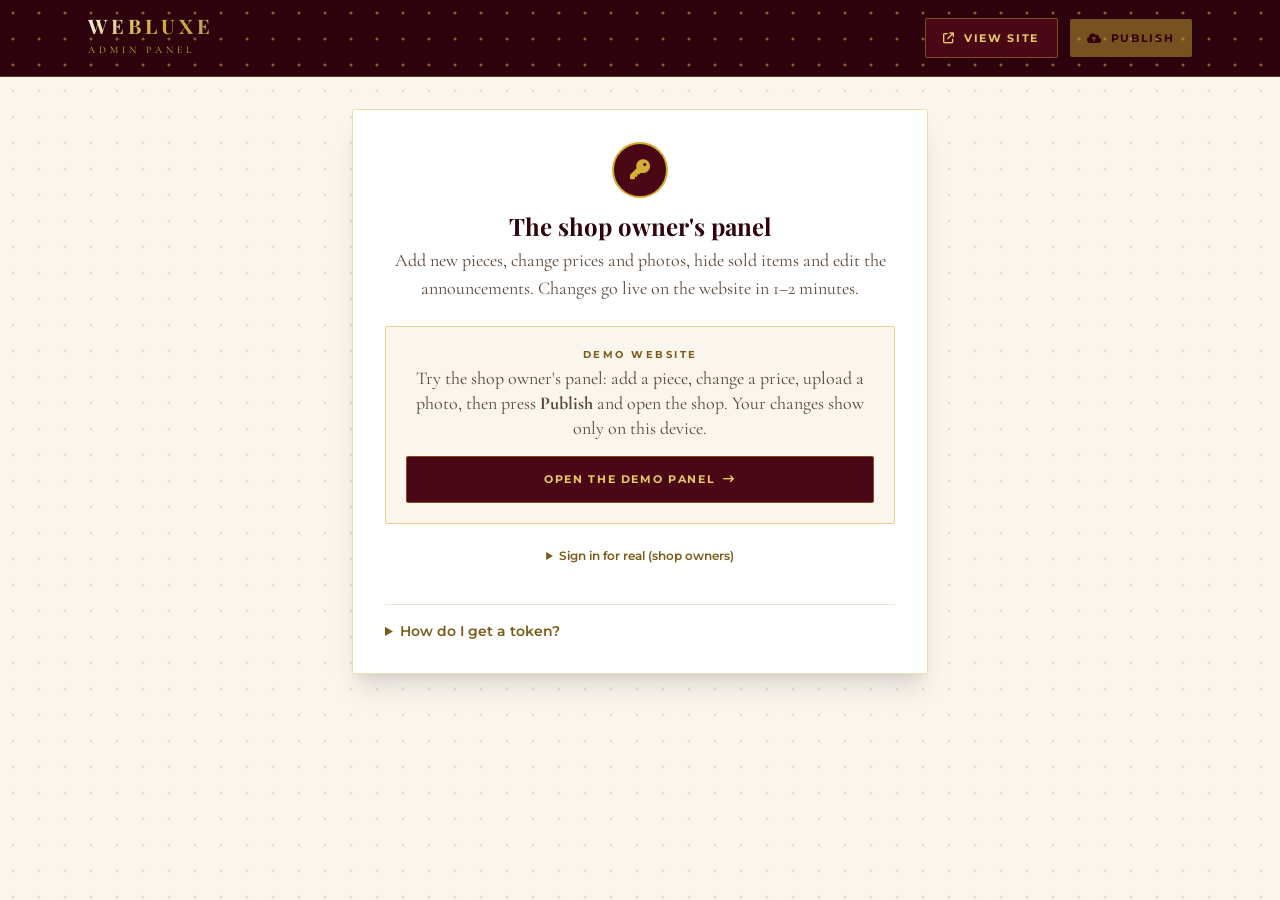
==== admin/index.html @ 74c4d5ff "WebLuxe High Fashion Boutique: starter demo Clothing-shop demo site for WebLuxe. All pieces, prices," ====
<!DOCTYPE html>
<html lang="en">
<head>
    <meta charset="UTF-8">
    <meta name="viewport" content="width=device-width, initial-scale=1.0">
    <title>Admin | WebLuxe High Fashion Boutique</title>
    <meta name="robots" content="noindex, nofollow">
    <meta name="theme-color" content="#2D040D">
    <link rel="icon" href="data:image/svg+xml,%3Csvg xmlns='http://www.w3.org/2000/svg' viewBox='0 0 64 64'%3E%3Crect width='64' height='64' rx='12' fill='%234A0817'/%3E%3Cg fill='none' stroke='%23D4AF37' stroke-width='2.2' stroke-linejoin='round'%3E%3Cpath d='M32 14c6 7 6 17 0 26-6-9-6-19 0-26z'/%3E%3Cpath d='M32 40c-8-2-13-9-13-16 7 2 12 8 13 16z'/%3E%3Cpath d='M32 40c8-2 13-9 13-16-7 2-12 8-13 16z'/%3E%3Cpath d='M18 46q14 6 28 0'/%3E%3C/g%3E%3C/svg%3E">
    <link rel="stylesheet" href="../tw.css">
    <link rel="preconnect" href="https://fonts.googleapis.com">
    <link rel="preconnect" href="https://fonts.gstatic.com" crossorigin>
    <link href="https://fonts.googleapis.com/css2?family=Cormorant+Garamond:wght@500;600&family=Montserrat:wght@400;500;600;700&family=Playfair+Display:wght@600;700&display=swap" rel="stylesheet">
    <link rel="stylesheet" href="https://cdnjs.cloudflare.com/ajax/libs/font-awesome/6.4.0/css/all.min.css">
    <style>
        body { background-color: #FAF6EE; background-image: radial-gradient(circle, rgba(154, 118, 40, .2) 0 1.1px, transparent 1.7px); background-size: 26px 26px; }
        .dot-field { position: absolute; inset: 0; pointer-events: none; background-image: radial-gradient(circle, rgba(230, 202, 101, .45) 0 1.2px, transparent 1.8px); background-size: 26px 26px; }
        .text-gold-gradient { background: linear-gradient(135deg, #FAF6EE 0%, #D4AF37 50%, #C5A059 100%); -webkit-background-clip: text; background-clip: text; -webkit-text-fill-color: transparent; }
        :focus-visible { outline: 2px solid #7A5C18; outline-offset: 2px; }
        .dark :focus-visible { outline-color: #D4AF37; }
        .field { width: 100%; background: #fff; border: 1px solid rgba(74, 8, 23, .2); border-radius: 2px; padding: .65rem .75rem; color: #2D040D; font-weight: 500; }
        .field:focus { outline: none; border-color: #7A5C18; box-shadow: 0 0 0 3px rgba(212, 175, 55, .25); }
        .label { display: block; font-size: 10px; font-weight: 700; letter-spacing: .2em; text-transform: uppercase; color: #5C4636; margin-bottom: .35rem; }
        .btn { display: inline-flex; align-items: center; justify-content: center; gap: .5rem; padding: .7rem 1.1rem; border-radius: 2px; font-size: 11px; font-weight: 700; letter-spacing: .15em; text-transform: uppercase; transition: all .2s; white-space: nowrap; }
        .btn:disabled { opacity: .45; cursor: not-allowed; }
        .btn-gold { background: #D4AF37; color: #2D040D; }
        .btn-gold:not(:disabled):hover { background: #E6CA65; }
        .btn-maroon { background: #4A0817; color: #E6CA65; border: 1px solid rgba(212, 175, 55, .4); }
        .btn-maroon:not(:disabled):hover { background: #2D040D; border-color: #D4AF37; }
        .btn-line { border: 1px solid rgba(74, 8, 23, .3); color: #4A0817; background: #fff; }
        .btn-line:not(:disabled):hover { border-color: #4A0817; }
        .icon-btn { width: 34px; height: 34px; display: inline-flex; align-items: center; justify-content: center; border-radius: 2px; color: #5C4636; transition: all .2s; }
        .icon-btn:hover:not(:disabled) { background: #F3ECE0; color: #4A0817; }
        .icon-btn:disabled { opacity: .3; }
        .icon-btn.danger:hover { background: #fde8e8; color: #9b1c1c; }
        .tab { padding: .9rem .25rem; font-size: 11px; font-weight: 700; letter-spacing: .2em; text-transform: uppercase; color: rgba(250, 246, 238, .7); border-bottom: 2px solid transparent; }
        .tab.on { color: #D4AF37; border-color: #D4AF37; }
        .row-hidden > img, .row-hidden > div:nth-child(2) { opacity: .5; }
        #modal { transition: opacity .25s; }
        #modal.closed { opacity: 0; pointer-events: none; }
        #modal .panel { transition: transform .3s cubic-bezier(.2, .8, .2, 1); }
        #modal.closed .panel { transform: translateY(16px) scale(.98); }
        .spinner { width: 14px; height: 14px; border: 2px solid currentColor; border-right-color: transparent; border-radius: 50%; animation: spin .7s linear infinite; }
        @keyframes spin { to { transform: rotate(360deg); } }
        .drop.drag { border-color: #7A5C18; background: #F3ECE0; }
    </style>
</head>
<body class="font-montserrat text-richBurgundy min-h-screen antialiased">

    <!-- HEADER -->
    <header class="dark relative overflow-hidden bg-richBurgundy border-b border-warmGold/30 text-silkVanilla">
        <div class="dot-field"></div>
        <div class="relative max-w-6xl mx-auto px-4 sm:px-6">
            <div class="flex items-center justify-between gap-4 py-4">
                <div class="flex items-center gap-3">
                    <div>
                        <span class="font-playfair text-xl font-bold tracking-[0.2em] text-gold-gradient block leading-none">WEBLUXE</span>
                        <span class="font-cormorant text-[10px] tracking-[0.4em] text-warmGold uppercase">Admin Panel</span>
                    </div>
                </div>
                <div class="flex items-center gap-2 sm:gap-3">
                    <span id="connStatus" class="hidden sm:inline-flex items-center gap-2 text-[11px] text-creamAccent/80"></span>
                    <a href="../" target="_blank" class="btn btn-maroon"><i class="fa-solid fa-arrow-up-right-from-square"></i><span class="hidden sm:inline">View site</span></a>
                    <button id="publishBtn" class="btn btn-gold hidden" onclick="publish()" disabled><i class="fa-solid fa-cloud-arrow-up"></i><span>Publish</span><span id="dirtyBadge" class="hidden bg-richBurgundy text-warmGold rounded-full px-1.5 text-[10px]"></span></button>
                </div>
            </div>
            <nav id="tabs" class="hidden flex gap-6 -mb-px" role="tablist">
                <button class="tab on" data-tab="products" onclick="showTab('products')" role="tab">Products</button>
                <button class="tab" data-tab="announcements" onclick="showTab('announcements')" role="tab">Announcements</button>
                <button class="tab" data-tab="settings" onclick="showTab('settings')" role="tab">Connection</button>
            </nav>
        </div>
    </header>

    <main class="max-w-6xl mx-auto px-4 sm:px-6 py-8">

        <!-- CONNECT -->
        <section id="connectView" class="max-w-xl mx-auto">
            <div class="bg-white border border-warmGold/40 rounded-sm shadow-xl p-6 sm:p-8">
                <div class="text-center mb-6">
                    <span class="w-14 h-14 mx-auto rounded-full bg-royalMaroon border-2 border-warmGold text-warmGold flex items-center justify-center text-xl"><i class="fa-solid fa-key"></i></span>
                    <h1 class="font-playfair text-2xl font-bold mt-3">The shop owner's panel</h1>
                    <p class="font-cormorant text-lg text-cocoa mt-1">Add new pieces, change prices and photos, hide sold items and edit the announcements. Changes go live on the website in 1–2 minutes.</p>
                </div>
                <div id="demoBox" class="bg-silkVanilla border border-warmGold/50 rounded-sm p-5 mb-6 text-center">
                    <p class="font-montserrat text-[10px] font-bold tracking-[0.25em] uppercase text-deepGold">Demo website</p>
                    <p class="font-cormorant text-lg text-cocoa mt-1 leading-snug">Try the shop owner's panel: add a piece, change a price, upload a photo, then press <b>Publish</b> and open the shop. Your changes show only on this device.</p>
                    <button type="button" onclick="startDemo()" class="btn btn-maroon w-full !py-3.5 mt-4">Open the demo panel <i class="fa-solid fa-arrow-right-long"></i></button>
                </div>
                <details id="realSignIn"><summary class="cursor-pointer text-xs font-semibold text-deepGold text-center mb-4">Sign in for real (shop owners)</summary>
                <form onsubmit="connect(event)" class="space-y-4">
                    <div>
                        <label class="label" for="tokenInput">GitHub access token</label>
                        <input id="tokenInput" type="password" class="field font-mono text-sm" placeholder="github_pat_…" autocomplete="off" required>
                    </div>
                    <label class="flex items-center gap-2 text-xs text-cocoa"><input id="rememberInput" type="checkbox" class="accent-[#7A5C18]"> Remember on this device (only tick this on your own computer)</label>
                    <details class="text-xs text-cocoa">
                        <summary class="cursor-pointer font-semibold text-deepGold">Repository settings</summary>
                        <div class="grid grid-cols-3 gap-3 mt-3">
                            <div><label class="label" for="ownerInput">Owner</label><input id="ownerInput" class="field text-sm" value=""></div>
                            <div><label class="label" for="repoInput">Repo</label><input id="repoInput" class="field text-sm" value=""></div>
                            <div><label class="label" for="branchInput">Branch</label><input id="branchInput" class="field text-sm" value="main"></div>
                        </div>
                    </details>
                    <p id="connectError" class="hidden text-sm text-red-800 bg-red-50 border border-red-200 rounded-sm p-3"></p>
                    <button id="connectBtn" type="submit" class="btn btn-maroon w-full !py-3.5">Connect <i class="fa-solid fa-arrow-right-long"></i></button>
                </form>
                </details>
                <details class="mt-6 text-sm text-cocoa border-t border-warmGold/30 pt-4">
                    <summary class="cursor-pointer font-semibold text-deepGold">How do I get a token?</summary>
                    <ol class="list-decimal pl-5 mt-3 space-y-1.5">
                        <li>Open <a class="underline text-royalMaroon" href="https://github.com/settings/personal-access-tokens/new" target="_blank" rel="noopener">GitHub → Settings → Fine-grained tokens → Generate new token</a>.</li>
                        <li>Name it "Shop admin" and pick an expiry date.</li>
                        <li>Under <b>Repository access</b> choose <b>Only select repositories</b> → <b>your shop's repository</b>.</li>
                        <li>Under <b>Permissions → Repository permissions</b> set <b>Contents</b> to <b>Read and write</b>.</li>
                        <li>Generate, copy the token and paste it above. Keep it private: anyone with it can edit the site.</li>
                    </ol>
                </details>
            </div>
        </section>

        <!-- PRODUCTS -->
        <section id="productsView" class="hidden">
            <div class="flex flex-wrap items-end justify-between gap-4 mb-6">
                <div>
                    <h1 class="font-playfair text-3xl font-bold">Products</h1>
                    <p class="text-sm text-cocoa mt-1"><span id="prodCount">0</span> pieces · hidden pieces stay saved but don't show on the site</p>
                </div>
                <button class="btn btn-maroon" onclick="openEditor()"><i class="fa-solid fa-plus"></i> Add product</button>
            </div>
            <div class="flex flex-wrap gap-3 mb-4">
                <div class="relative flex-1 min-w-[200px]">
                    <i class="fa-solid fa-magnifying-glass absolute left-3 top-1/2 -translate-y-1/2 text-cocoaSoft text-sm"></i>
                    <label for="searchInput" class="sr-only">Search products</label>
                    <input id="searchInput" class="field !pl-9" placeholder="Search by name…" oninput="renderProducts()">
                </div>
                <label for="catFilter" class="sr-only">Category</label>
                <select id="catFilter" class="field !w-auto" onchange="renderProducts()"></select>
            </div>
            <div class="bg-white border border-warmGold/30 rounded-sm shadow-sm divide-y divide-warmGold/20" id="productList"></div>
        </section>

        <!-- ANNOUNCEMENTS -->
        <section id="announcementsView" class="hidden max-w-3xl">
            <h1 class="font-playfair text-3xl font-bold">Announcements</h1>
            <p class="text-sm text-cocoa mt-1 mb-6">These rotate in the bar at the very top of the website, every 5 seconds.</p>
            <div id="annList" class="space-y-3"></div>
            <button class="btn btn-line mt-4" onclick="addAnnouncement()"><i class="fa-solid fa-plus"></i> Add announcement</button>
        </section>

        <!-- SETTINGS -->
        <section id="settingsView" class="hidden max-w-xl">
            <h1 class="font-playfair text-3xl font-bold">Connection</h1>
            <div class="bg-white border border-warmGold/30 rounded-sm p-6 mt-6 space-y-3 text-sm text-cocoa">
                <p>Connected as <b id="whoami" class="text-richBurgundy"></b> to <b id="repoName" class="text-richBurgundy"></b>.</p>
                <p>Every publish creates a commit, so you can always see or undo past changes in the repository's history on GitHub.</p>
                <div class="flex flex-wrap gap-3 pt-2">
                    <a id="historyLink" class="btn btn-line" target="_blank" rel="noopener"><i class="fa-solid fa-clock-rotate-left"></i> Change history</a>
                    <button class="btn btn-line" onclick="reloadFromGitHub()"><i class="fa-solid fa-rotate"></i> Reload from GitHub</button>
                    <button class="btn btn-line !text-red-800" onclick="signOut()"><i class="fa-solid fa-right-from-bracket"></i> Sign out</button>
                </div>
            </div>
        </section>
    </main>

    <!-- EDITOR MODAL -->
    <div id="modal" class="closed fixed inset-0 z-50 bg-black/60 backdrop-blur-sm flex items-center justify-center p-4" onclick="if(event.target===this)closeEditor()" role="dialog" aria-modal="true" aria-labelledby="editorTitle">
        <div class="panel bg-silkVanilla border border-warmGold/50 rounded-sm shadow-2xl w-full max-w-2xl max-h-[92vh] overflow-y-auto">
            <div class="dark relative overflow-hidden bg-richBurgundy text-silkVanilla px-6 py-4 flex items-center justify-between sticky top-0 z-10">
                <div class="dot-field"></div>
                <h2 id="editorTitle" class="relative font-playfair text-xl font-bold">Add product</h2>
                <button onclick="closeEditor()" class="relative text-warmGold hover:text-white text-xl" aria-label="Close"><i class="fa-solid fa-xmark"></i></button>
            </div>
            <form id="editorForm" onsubmit="saveEditor(event)" class="p-6 space-y-5">
                <div>
                    <label class="label" for="fName">Name</label>
                    <input id="fName" class="field" required maxlength="80" placeholder="e.g. Crimson Zari Bridal Lehenga">
                </div>
                <div class="grid grid-cols-1 sm:grid-cols-3 gap-4">
                    <div><label class="label" for="fCategory">Category</label><select id="fCategory" class="field"></select></div>
                    <div><label class="label" for="fPrice">Price (Rs)</label><input id="fPrice" type="number" min="0" step="1" class="field" required></div>
                    <div>
                        <label class="label" for="fTag">Badge</label>
                        <input id="fTag" class="field" list="tagOptions" maxlength="16" placeholder="None">
                        <datalist id="tagOptions"><option value="New"><option value="Bestseller"><option value="Groom"><option value="Sale"><option value="Limited"></datalist>
                    </div>
                </div>
                <div class="grid grid-cols-1 sm:grid-cols-2 gap-5">
                    <div data-photo="img"></div>
                    <div data-photo="hover"></div>
                </div>
                <label class="flex items-center gap-2 text-sm text-cocoa"><input id="fHidden" type="checkbox" class="accent-[#7A5C18]"> Hide from website (e.g. sold out)</label>
                <div class="flex justify-end gap-3 pt-2 border-t border-warmGold/30">
                    <button type="button" class="btn btn-line" onclick="closeEditor()">Cancel</button>
                    <button type="submit" class="btn btn-maroon"><i class="fa-solid fa-check"></i> Save</button>
                </div>
            </form>
        </div>
    </div>

    <!-- TOAST -->
    <div id="toast" class="fixed bottom-6 left-1/2 -translate-x-1/2 z-[60] bg-royalMaroon border border-warmGold/70 text-silkVanilla px-4 py-3 rounded-sm shadow-2xl flex items-center gap-3 text-sm opacity-0 translate-y-4 transition-all duration-300 pointer-events-none max-w-[calc(100vw-2rem)]" role="status" aria-live="polite">
        <i id="toastIcon" class="fa-solid fa-circle-check text-warmGold"></i><span id="toastMsg"></span>
    </div>

    <script src="../data.js"></script>
    <script>
        /* ==========================================================================
           CONFIG — keep CATEGORIES in step with index.html
           ========================================================================== */
        const CATEGORIES = [
            { key: 'bridal', label: 'Bridal Lehengas' }, { key: 'lehenga', label: 'Party Lehengas' },
            { key: 'saree', label: 'Sarees' }, { key: 'gown', label: 'Gowns & Anarkalis' },
            { key: 'groom', label: 'Groom Sherwanis' }, { key: 'men', label: "Men's Kurtas" }
        ];
        const CAT_LABEL = Object.fromEntries(CATEGORIES.map(c => [c.key, c.label]));
        const DATA_PATH = 'data.js';
        const IMAGE_DIR = 'images';
        const MAX_IMG = 1400;            // longest side for uploaded photos, in px (demo: 700)
        const LS_KEY = 'hf_admin';

        let gh = null;                    // { token, owner, repo, branch, login }
        let data = { announcements: [], products: [] };
        let dataSha = null;
        let dirty = 0;
        let editingId = null;
        const localPreviews = {};         // freshly uploaded path -> data URL (Pages takes a minute to serve new files)

        const $ = id => document.getElementById(id);
        const esc = s => String(s ?? '').replace(/[&<>"']/g, c => ({ '&': '&amp;', '<': '&lt;', '>': '&gt;', '"': '&quot;', "'": '&#39;' }[c]));
        const rs = n => 'Rs ' + Math.round(Number(n) || 0).toLocaleString('en-US');
        function imgSrc(v, w = 300) {
            if (!v) return '';
            if (localPreviews[v]) return localPreviews[v];
            if (/^data:/.test(v)) return v;   // demo photos live in the browser
            if (/^(https?:)?\/\//.test(v)) return v;
            if (/[\/.]/.test(v)) return '../' + v.replace(/^\.?\//, '');
            return `https://images.unsplash.com/photo-${v}?auto=format&fit=crop&w=${w}&q=70`;
        }

        let toastTimer;
        function toast(msg, isError) {
            const t = $('toast');
            $('toastMsg').textContent = msg;
            $('toastIcon').className = isError ? 'fa-solid fa-triangle-exclamation text-red-300' : 'fa-solid fa-circle-check text-warmGold';
            t.classList.remove('opacity-0', 'translate-y-4');
            clearTimeout(toastTimer);
            toastTimer = setTimeout(() => t.classList.add('opacity-0', 'translate-y-4'), isError ? 6000 : 3000);
        }

        /* ==========================================================================
           GITHUB API
           ========================================================================== */
        function b64encodeBytes(bytes) {
            let bin = '';
            for (let i = 0; i < bytes.length; i += 0x8000) bin += String.fromCharCode.apply(null, bytes.subarray(i, i + 0x8000));
            return btoa(bin);
        }
        const b64encodeText = s => b64encodeBytes(new TextEncoder().encode(s));
        const b64decodeText = b => new TextDecoder().decode(Uint8Array.from(atob(b.replace(/\s/g, '')), c => c.charCodeAt(0)));

        async function api(path, opts = {}) {
            const res = await fetch('https://api.github.com' + path, {
                ...opts,
                headers: { 'Authorization': 'Bearer ' + gh.token, 'Accept': 'application/vnd.github+json', 'X-GitHub-Api-Version': '2022-11-28', ...(opts.body ? { 'Content-Type': 'application/json' } : {}) }
            });
            if (!res.ok) {
                let msg = res.status + ' ' + res.statusText;
                try { const j = await res.json(); if (j.message) msg = j.message; } catch (e) {}
                if (res.status === 401) msg = 'The token was rejected. It may be wrong or expired.';
                if (res.status === 403 || res.status === 404) msg += ' (check the token has Contents: Read and write on this repository)';
                const err = new Error(msg); err.status = res.status; throw err;
            }
            return res.status === 204 ? null : res.json();
        }
        const repoPath = p => `/repos/${encodeURIComponent(gh.owner)}/${encodeURIComponent(gh.repo)}/contents/${p.split('/').map(encodeURIComponent).join('/')}`;

        async function fetchData() {
            const f = await api(repoPath(DATA_PATH) + '?ref=' + encodeURIComponent(gh.branch) + '&t=' + Date.now());
            const text = b64decodeText(f.content);
            const m = text.match(/window\.SITE_DATA\s*=\s*([\s\S]*?);?\s*$/);
            if (!m) throw new Error('data.js is not in the expected format.');
            const parsed = JSON.parse(m[1]);
            return { parsed, sha: f.sha };
        }
        function serialise(d) {
            return '/* Site data: edited by the admin panel (/admin). Safe to edit by hand too: keep it valid JSON after the = sign. */\n' +
                   'window.SITE_DATA = ' + JSON.stringify(d, null, 2) + ';\n';
        }

        /* ==========================================================================
           CONNECT / SIGN OUT
           ========================================================================== */
        async function connect(e, saved) {
            if (e) e.preventDefault();
            const err = $('connectError');
            err.classList.add('hidden');
            gh = saved || {
                token: $('tokenInput').value.trim(), owner: $('ownerInput').value.trim(),
                repo: $('repoInput').value.trim(), branch: $('branchInput').value.trim() || 'main'
            };
            const btn = $('connectBtn');
            btn.disabled = true; btn.innerHTML = '<span class="spinner"></span> Connecting…';
            try {
                const [user, repo] = await Promise.all([api('/user').catch(() => ({ login: 'token' })), api(`/repos/${gh.owner}/${gh.repo}`)]);
                if (repo.permissions && !repo.permissions.push) throw new Error('This token can read the repository but not write to it. Set Contents to "Read and write".');
                gh.login = user.login;
                const { parsed, sha } = await fetchData();
                data = normalise(parsed); dataSha = sha;
                if (!saved && $('rememberInput').checked) localStorage.setItem(LS_KEY, JSON.stringify(gh));
                if (!saved && !$('rememberInput').checked) sessionStorage.setItem(LS_KEY, JSON.stringify(gh));
                setDirty(0);
                enterApp();
            } catch (ex) {
                gh = null;
                err.textContent = ex.message; err.classList.remove('hidden');
                if (saved) { localStorage.removeItem(LS_KEY); sessionStorage.removeItem(LS_KEY); }
            } finally {
                btn.disabled = false; btn.innerHTML = 'Connect <i class="fa-solid fa-arrow-right-long"></i>';
            }
        }
        function normalise(d) {
            return {
                ...d,
                announcements: Array.isArray(d.announcements) ? d.announcements : [],
                products: (Array.isArray(d.products) ? d.products : []).map((p, i) => ({ id: p.id ?? i + 1, name: '', category: 'bridal', price: 0, img: '', hover: '', tag: '', ...p }))
            };
        }
        function enterApp() {
            $('connectView').classList.add('hidden');
            $('publishBtn').classList.remove('hidden');
            $('tabs').classList.remove('hidden');
            $('connStatus').innerHTML = `<span class="w-2 h-2 rounded-full bg-emerald-400"></span> ${esc(gh.login)}`;
            $('whoami').textContent = gh.login;
            $('repoName').textContent = `${gh.owner}/${gh.repo} (${gh.branch})`;
            $('historyLink').href = `https://github.com/${gh.owner}/${gh.repo}/commits/${gh.branch}/${DATA_PATH}`;
            showTab('products');
            renderAll();
        }
        function signOut() {
            if (gh && gh.demo) { location.reload(); return; }
            if (dirty && !confirm('You have unpublished changes. Sign out and lose them?')) return;
            localStorage.removeItem(LS_KEY); sessionStorage.removeItem(LS_KEY);
            dirty = 0; location.reload();
        }
        async function reloadFromGitHub() {
            if (gh && gh.demo) { if (confirm('Reset the demo shop to the example pieces?')) resetDemo(); return; }
            if (dirty && !confirm('Discard your unpublished changes and reload what is on GitHub?')) return;
            try { const { parsed, sha } = await fetchData(); data = normalise(parsed); dataSha = sha; setDirty(0); renderAll(); toast('Reloaded from GitHub'); }
            catch (ex) { toast(ex.message, true); }
        }

        /* ==========================================================================
           UI STATE
           ========================================================================== */
        function showTab(name) {
            ['products', 'announcements', 'settings'].forEach(t => $(t + 'View').classList.toggle('hidden', t !== name));
            document.querySelectorAll('.tab').forEach(b => { b.classList.toggle('on', b.dataset.tab === name); b.setAttribute('aria-selected', b.dataset.tab === name); });
        }
        function setDirty(n) {
            dirty = n;
            $('publishBtn').disabled = !gh || dirty === 0;
            $('dirtyBadge').textContent = dirty;
            $('dirtyBadge').classList.toggle('hidden', dirty === 0);
        }
        const touch = () => setDirty(dirty + 1);
        window.addEventListener('beforeunload', e => { if (dirty) { e.preventDefault(); e.returnValue = ''; } });
        document.addEventListener('keydown', e => { if (e.key === 'Escape') closeEditor(); });

        function renderAll() { renderProducts(); renderAnnouncements(); }

        /* ==========================================================================
           PRODUCTS
           ========================================================================== */
        function renderProducts() {
            const q = $('searchInput').value.trim().toLowerCase();
            const cat = $('catFilter').value;
            $('prodCount').textContent = data.products.length;
            const list = $('productList');
            const rows = data.products.map((p, i) => ({ p, i })).filter(({ p }) => (cat === 'all' || p.category === cat) && (!q || p.name.toLowerCase().includes(q)));
            if (!rows.length) { list.innerHTML = `<div class="p-10 text-center font-cormorant text-xl text-cocoa">No products match.</div>`; return; }
            const canMove = !q && cat === 'all';
            list.innerHTML = rows.map(({ p, i }) => `
                <div class="flex items-center gap-3 sm:gap-4 p-3 sm:p-4 ${p.hidden ? 'row-hidden' : ''}">
                    <img src="${esc(imgSrc(p.img))}" alt="" loading="lazy" class="w-12 h-16 sm:w-14 sm:h-[74px] object-cover object-top rounded-sm bg-creamAccent border border-warmGold/30 shrink-0">
                    <div class="flex-1 min-w-0">
                        <div class="font-playfair font-bold text-base truncate">${esc(p.name) || '<i class="text-cocoaSoft">Untitled</i>'}</div>
                        <div class="text-[11px] text-cocoa mt-0.5 flex flex-wrap items-center gap-x-3 gap-y-1">
                            <span class="uppercase tracking-widest font-semibold">${esc(CAT_LABEL[p.category] || p.category)}</span>
                            <span class="font-bold text-royalMaroon">${rs(p.price)}</span>
                            ${p.tag ? `<span class="bg-royalMaroon text-warmGold px-1.5 py-0.5 rounded-sm text-[9px] font-bold uppercase tracking-widest">${esc(p.tag)}</span>` : ''}
                            ${p.hidden ? `<span class="text-[9px] font-bold uppercase tracking-widest border border-cocoaSoft/40 px-1.5 py-0.5 rounded-sm">Hidden</span>` : ''}
                        </div>
                    </div>
                    <div class="flex items-center shrink-0">
                        <button class="icon-btn hidden sm:inline-flex" onclick="moveProduct(${i},-1)" ${!canMove || i === 0 ? 'disabled' : ''} aria-label="Move up" title="Move up"><i class="fa-solid fa-arrow-up"></i></button>
                        <button class="icon-btn hidden sm:inline-flex" onclick="moveProduct(${i},1)" ${!canMove || i === data.products.length - 1 ? 'disabled' : ''} aria-label="Move down" title="Move down"><i class="fa-solid fa-arrow-down"></i></button>
                        <button class="icon-btn" onclick="toggleHidden(${i})" aria-label="${p.hidden ? 'Show on site' : 'Hide from site'}" title="${p.hidden ? 'Show on site' : 'Hide from site'}"><i class="fa-regular ${p.hidden ? 'fa-eye-slash' : 'fa-eye'}"></i></button>
                        <button class="icon-btn" onclick="openEditor(${p.id})" aria-label="Edit" title="Edit"><i class="fa-solid fa-pen"></i></button>
                        <button class="icon-btn danger" onclick="deleteProduct(${i})" aria-label="Delete" title="Delete"><i class="fa-regular fa-trash-can"></i></button>
                    </div>
                </div>`).join('');
        }
        function moveProduct(i, d) {
            const j = i + d;
            if (j < 0 || j >= data.products.length) return;
            [data.products[i], data.products[j]] = [data.products[j], data.products[i]];
            touch(); renderProducts();
        }
        function toggleHidden(i) { data.products[i].hidden = !data.products[i].hidden; if (!data.products[i].hidden) delete data.products[i].hidden; touch(); renderProducts(); }
        function deleteProduct(i) {
            if (!confirm(`Delete "${data.products[i].name}"? This can't be undone after you publish.`)) return;
            data.products.splice(i, 1); touch(); renderProducts();
        }

        /* ---------- photo pickers ---------- */
        function photoPicker(key, label) {
            return `
                <span class="label">${label}</span>
                <div class="drop border-2 border-dashed border-warmGold/50 rounded-sm p-3 bg-white transition-colors" data-key="${key}">
                    <div class="aspect-[3/4] bg-creamAccent rounded-sm overflow-hidden relative flex items-center justify-center">
                        <img data-preview="${key}" alt="" class="absolute inset-0 w-full h-full object-cover object-top hidden">
                        <span data-empty="${key}" class="text-center text-xs text-cocoa px-4"><i class="fa-regular fa-image text-3xl text-deepGold/60 block mb-2"></i>Drop a photo here<br>or choose one below</span>
                        <span data-busy="${key}" class="hidden absolute inset-0 bg-richBurgundy/70 text-warmGold flex items-center justify-center gap-2 text-xs font-bold uppercase tracking-widest"><span class="spinner"></span> Uploading</span>
                    </div>
                    <div class="flex gap-2 mt-3">
                        <label class="btn btn-maroon flex-1 cursor-pointer !px-2"><i class="fa-solid fa-upload"></i> Upload<input type="file" accept="image/*" class="sr-only" onchange="uploadPhoto('${key}', this.files[0]); this.value=''"></label>
                        <button type="button" class="btn btn-line !px-3" onclick="clearPhoto('${key}')" aria-label="Remove photo"><i class="fa-solid fa-xmark"></i></button>
                    </div>
                    <label class="sr-only" for="f_${key}">${label} link or Unsplash ID</label>
                    <input id="f_${key}" data-field="${key}" class="field !text-xs mt-2 font-mono" placeholder="…or paste an image link" oninput="previewPhoto('${key}')">
                </div>`;
        }
        function previewPhoto(key) {
            const v = document.querySelector(`[data-field="${key}"]`).value.trim();
            const img = document.querySelector(`[data-preview="${key}"]`);
            img.classList.toggle('hidden', !v);
            document.querySelector(`[data-empty="${key}"]`).classList.toggle('hidden', !!v);
            if (v) img.src = imgSrc(v, 600);
        }
        function clearPhoto(key) { document.querySelector(`[data-field="${key}"]`).value = ''; previewPhoto(key); }

        function slug(s) { return (s || 'photo').toLowerCase().normalize('NFKD').replace(/[^\w\s-]/g, '').trim().replace(/[\s_]+/g, '-').slice(0, 40) || 'photo'; }
        function resizeImage(file) {
            return new Promise((resolve, reject) => {
                const url = URL.createObjectURL(file);
                const im = new Image();
                im.onload = () => {
                    const scale = Math.min(1, (gh && gh.demo ? 700 : MAX_IMG) / Math.max(im.width, im.height));
                    const c = document.createElement('canvas');
                    c.width = Math.round(im.width * scale); c.height = Math.round(im.height * scale);
                    const ctx = c.getContext('2d');
                    ctx.fillStyle = '#fff'; ctx.fillRect(0, 0, c.width, c.height);
                    ctx.drawImage(im, 0, 0, c.width, c.height);
                    URL.revokeObjectURL(url);
                    resolve(c.toDataURL('image/jpeg', gh && gh.demo ? 0.78 : 0.85));
                };
                im.onerror = () => { URL.revokeObjectURL(url); reject(new Error('That file could not be read as an image.')); };
                im.src = url;
            });
        }
        async function uploadPhoto(key, file) {
            if (!file) return;
            if (!file.type.startsWith('image/')) { toast('Please choose an image file.', true); return; }
            const busy = document.querySelector(`[data-busy="${key}"]`);
            busy.classList.remove('hidden');
            try {
                const dataUrl = await resizeImage(file);
                if (gh.demo) {   // demo: the photo stays in this browser
                    document.querySelector(`[data-field="${key}"]`).value = dataUrl;
                    previewPhoto(key);
                    toast('Photo added. Remember to Save and Publish.');
                    return;
                }
                const name = `${slug($('fName').value)}-${key === 'hover' ? 'alt-' : ''}${Date.now().toString(36)}.jpg`;
                const path = `${IMAGE_DIR}/${name}`;
                await api(repoPath(path), { method: 'PUT', body: JSON.stringify({ message: `Upload photo ${name}`, content: dataUrl.split(',')[1], branch: gh.branch }) });
                localPreviews[path] = dataUrl;
                document.querySelector(`[data-field="${key}"]`).value = path;
                previewPhoto(key);
                toast('Photo uploaded. Remember to Save and Publish.');
            } catch (ex) { toast(ex.message, true); }
            finally { busy.classList.add('hidden'); }
        }
        function wireDrops() {
            document.querySelectorAll('.drop').forEach(z => {
                const key = z.dataset.key;
                ['dragenter', 'dragover'].forEach(ev => z.addEventListener(ev, e => { e.preventDefault(); z.classList.add('drag'); }));
                ['dragleave', 'drop'].forEach(ev => z.addEventListener(ev, e => { e.preventDefault(); z.classList.remove('drag'); }));
                z.addEventListener('drop', e => { const f = e.dataTransfer.files[0]; if (f) uploadPhoto(key, f); });
            });
        }

        /* ---------- editor ---------- */
        function openEditor(id) {
            editingId = id ?? null;
            const p = id != null ? data.products.find(x => x.id === id) : { name: '', category: $('catFilter').value !== 'all' ? $('catFilter').value : 'bridal', price: '', img: '', hover: '', tag: 'New' };
            $('editorTitle').textContent = id != null ? 'Edit product' : 'Add product';
            $('fName').value = p.name; $('fCategory').value = p.category; $('fPrice').value = p.price; $('fTag').value = p.tag || ''; $('fHidden').checked = !!p.hidden;
            document.querySelector('[data-photo="img"]').innerHTML = photoPicker('img', 'Main photo');
            document.querySelector('[data-photo="hover"]').innerHTML = photoPicker('hover', 'Second photo (on hover)');
            document.querySelector('[data-field="img"]').value = p.img || '';
            document.querySelector('[data-field="hover"]').value = p.hover || '';
            previewPhoto('img'); previewPhoto('hover'); wireDrops();
            $('modal').classList.remove('closed');
            setTimeout(() => $('fName').focus(), 50);
        }
        function closeEditor() { $('modal').classList.add('closed'); }
        function saveEditor(e) {
            e.preventDefault();
            const img = document.querySelector('[data-field="img"]').value.trim();
            if (!img) { toast('Please add a main photo.', true); return; }
            const fields = {
                name: $('fName').value.trim(), category: $('fCategory').value, price: Math.max(0, Math.round(Number($('fPrice').value) || 0)),
                img, hover: document.querySelector('[data-field="hover"]').value.trim(), tag: $('fTag').value.trim()
            };
            if (editingId != null) {
                const p = data.products.find(x => x.id === editingId);
                Object.assign(p, fields);
                if ($('fHidden').checked) p.hidden = true; else delete p.hidden;
            } else {
                const id = data.products.reduce((m, p) => Math.max(m, Number(p.id) || 0), 0) + 1;
                const p = { id, ...fields };
                if ($('fHidden').checked) p.hidden = true;
                data.products.unshift(p);   // new pieces go to the top of the collection
            }
            touch(); closeEditor(); renderProducts();
            toast(editingId != null ? 'Product updated. Publish to make it live.' : 'Product added. Publish to make it live.');
        }

        /* ==========================================================================
           ANNOUNCEMENTS
           ========================================================================== */
        function renderAnnouncements() {
            const list = $('annList');
            if (!data.announcements.length) { list.innerHTML = `<p class="text-sm text-cocoa italic">No announcements. The bar will show the default text.</p>`; return; }
            list.innerHTML = data.announcements.map((a, i) => `
                <div class="flex items-center gap-2 bg-white border border-warmGold/30 rounded-sm p-2">
                    <span class="w-7 text-center text-xs font-bold text-deepGold">${i + 1}</span>
                    <label class="sr-only" for="ann${i}">Announcement ${i + 1}</label>
                    <input id="ann${i}" class="field !border-transparent focus:!border-deepGold" value="${esc(a)}" maxlength="90" oninput="data.announcements[${i}] = this.value; if(!this.dataset.t){this.dataset.t=1; touch();}">
                    <button class="icon-btn" onclick="moveAnn(${i},-1)" ${i === 0 ? 'disabled' : ''} aria-label="Move up"><i class="fa-solid fa-arrow-up"></i></button>
                    <button class="icon-btn" onclick="moveAnn(${i},1)" ${i === data.announcements.length - 1 ? 'disabled' : ''} aria-label="Move down"><i class="fa-solid fa-arrow-down"></i></button>
                    <button class="icon-btn danger" onclick="data.announcements.splice(${i},1); touch(); renderAnnouncements()" aria-label="Delete"><i class="fa-regular fa-trash-can"></i></button>
                </div>`).join('');
        }
        function moveAnn(i, d) { const a = data.announcements, j = i + d; [a[i], a[j]] = [a[j], a[i]]; touch(); renderAnnouncements(); }
        function addAnnouncement() { data.announcements.push(''); touch(); renderAnnouncements(); $('ann' + (data.announcements.length - 1)).focus(); }

        /* ==========================================================================
           PUBLISH
           ========================================================================== */
        async function publish() {
            if (!gh || !dirty) return;
            if (gh.demo) {
                data.announcements = data.announcements.map(s => s.trim()).filter(Boolean);
                try { localStorage.setItem(DEMO_KEY, JSON.stringify(data)); }
                catch (e) { toast('This device is out of space for demo photos. Remove a photo and try again.', true); return; }
                setDirty(0); renderAll();
                toast('Published to the demo shop. Press "View site" to see it.');
                return;
            }
            const bad = data.products.find(p => !p.name || !p.img);
            if (bad) { toast('Every product needs a name and a main photo.', true); return; }
            data.announcements = data.announcements.map(s => s.trim()).filter(Boolean);
            const btn = $('publishBtn');
            btn.disabled = true; btn.innerHTML = '<span class="spinner"></span> Publishing…';
            try {
                const latest = await api(repoPath(DATA_PATH) + '?ref=' + encodeURIComponent(gh.branch) + '&t=' + Date.now());
                if (latest.sha !== dataSha && !confirm('The product list was changed on GitHub since you loaded it (maybe from another device). Publish anyway and replace those changes?')) throw new Error('Publish cancelled. Use Connection → Reload from GitHub to get the latest.');
                const res = await api(repoPath(DATA_PATH), { method: 'PUT', body: JSON.stringify({
                    message: `Update products & announcements from admin (${data.products.length} products)`,
                    content: b64encodeText(serialise(data)), sha: latest.sha, branch: gh.branch
                }) });
                dataSha = res.content.sha;
                setDirty(0);
                renderAll();
                toast('Published! The website updates in about 1–2 minutes.');
            } catch (ex) { toast(ex.message, true); setDirty(dirty); }
            finally { btn.innerHTML = '<i class="fa-solid fa-cloud-arrow-up"></i><span>Publish</span><span id="dirtyBadge" class="hidden bg-richBurgundy text-warmGold rounded-full px-1.5 text-[10px]"></span>'; setDirty(dirty); }
        }

        /* ==========================================================================
           DEMO: the panel works on a copy kept in this browser (localStorage
           'wl_demo_data'); the shop page reads that copy, so a prospect sees their
           edits on the site. Nothing is sent to GitHub.
           ========================================================================== */
        const DEMO_KEY = 'wl_demo_data:' + location.pathname.split('/')[1];   // one copy per site
        function startDemo() {
            gh = { demo: true, login: 'Demo shop owner', owner: 'demo', repo: 'shop', branch: 'main' };
            let saved = null;
            try { saved = JSON.parse(localStorage.getItem(DEMO_KEY) || 'null'); } catch (e) {}
            data = normalise(saved || JSON.parse(JSON.stringify(window.SITE_DATA || { announcements: [], products: [] })));
            dataSha = 'demo';
            setDirty(0);
            enterApp();
            $('repoName').textContent = 'Demo (saved on this device only)';
            $('historyLink').classList.add('hidden');
            toast('Demo panel: try anything, then press Publish and View site.');
        }
        function resetDemo() {
            try { localStorage.removeItem(DEMO_KEY); } catch (e) {}
            data = normalise(JSON.parse(JSON.stringify(window.SITE_DATA))); setDirty(0); renderAll();
            toast('Demo reset to the example shop.');
        }

        /* ==========================================================================
           INIT
           ========================================================================== */
        $('fCategory').innerHTML = CATEGORIES.map(c => `<option value="${c.key}">${esc(c.label)}</option>`).join('');
        $('catFilter').innerHTML = `<option value="all">All categories</option>` + CATEGORIES.map(c => `<option value="${c.key}">${esc(c.label)}</option>`).join('');
        (function autoConnect() {
            let saved = null;
            try { saved = JSON.parse(localStorage.getItem(LS_KEY) || sessionStorage.getItem(LS_KEY) || 'null'); } catch (e) {}
            if (saved && saved.token) connect(null, saved);
        })();
    </script>
</body>
</html>
---- tw.css ----
*,:after,:before{--tw-border-spacing-x:0;--tw-border-spacing-y:0;--tw-translate-x:0;--tw-translate-y:0;--tw-rotate:0;--tw-skew-x:0;--tw-skew-y:0;--tw-scale-x:1;--tw-scale-y:1;--tw-pan-x: ;--tw-pan-y: ;--tw-pinch-zoom: ;--tw-scroll-snap-strictness:proximity;--tw-gradient-from-position: ;--tw-gradient-via-position: ;--tw-gradient-to-position: ;--tw-ordinal: ;--tw-slashed-zero: ;--tw-numeric-figure: ;--tw-numeric-spacing: ;--tw-numeric-fraction: ;--tw-ring-inset: ;--tw-ring-offset-width:0px;--tw-ring-offset-color:#fff;--tw-ring-color:rgba(59,130,246,.5);--tw-ring-offset-shadow:0 0 #0000;--tw-ring-shadow:0 0 #0000;--tw-shadow:0 0 #0000;--tw-shadow-colored:0 0 #0000;--tw-blur: ;--tw-brightness: ;--tw-contrast: ;--tw-grayscale: ;--tw-hue-rotate: ;--tw-invert: ;--tw-saturate: ;--tw-sepia: ;--tw-drop-shadow: ;--tw-backdrop-blur: ;--tw-backdrop-brightness: ;--tw-backdrop-contrast: ;--tw-backdrop-grayscale: ;--tw-backdrop-hue-rotate: ;--tw-backdrop-invert: ;--tw-backdrop-opacity: ;--tw-backdrop-saturate: ;--tw-backdrop-sepia: ;--tw-contain-size: ;--tw-contain-layout: ;--tw-contain-paint: ;--tw-contain-style: }::backdrop{--tw-border-spacing-x:0;--tw-border-spacing-y:0;--tw-translate-x:0;--tw-translate-y:0;--tw-rotate:0;--tw-skew-x:0;--tw-skew-y:0;--tw-scale-x:1;--tw-scale-y:1;--tw-pan-x: ;--tw-pan-y: ;--tw-pinch-zoom: ;--tw-scroll-snap-strictness:proximity;--tw-gradient-from-position: ;--tw-gradient-via-position: ;--tw-gradient-to-position: ;--tw-ordinal: ;--tw-slashed-zero: ;--tw-numeric-figure: ;--tw-numeric-spacing: ;--tw-numeric-fraction: ;--tw-ring-inset: ;--tw-ring-offset-width:0px;--tw-ring-offset-color:#fff;--tw-ring-color:rgba(59,130,246,.5);--tw-ring-offset-shadow:0 0 #0000;--tw-ring-shadow:0 0 #0000;--tw-shadow:0 0 #0000;--tw-shadow-colored:0 0 #0000;--tw-blur: ;--tw-brightness: ;--tw-contrast: ;--tw-grayscale: ;--tw-hue-rotate: ;--tw-invert: ;--tw-saturate: ;--tw-sepia: ;--tw-drop-shadow: ;--tw-backdrop-blur: ;--tw-backdrop-brightness: ;--tw-backdrop-contrast: ;--tw-backdrop-grayscale: ;--tw-backdrop-hue-rotate: ;--tw-backdrop-invert: ;--tw-backdrop-opacity: ;--tw-backdrop-saturate: ;--tw-backdrop-sepia: ;--tw-contain-size: ;--tw-contain-layout: ;--tw-contain-paint: ;--tw-contain-style: }/*! tailwindcss v3.4.17 | MIT License | https://tailwindcss.com*/*,:after,:before{box-sizing:border-box;border:0 solid #e5e7eb}:after,:before{--tw-content:""}:host,html{line-height:1.5;-webkit-text-size-adjust:100%;-moz-tab-size:4;-o-tab-size:4;tab-size:4;font-family:ui-sans-serif,system-ui,sans-serif,Apple Color Emoji,Segoe UI Emoji,Segoe UI Symbol,Noto Color Emoji;font-feature-settings:normal;font-variation-settings:normal;-webkit-tap-highlight-color:transparent}body{margin:0;line-height:inherit}hr{height:0;color:inherit;border-top-width:1px}abbr:where([title]){-webkit-text-decoration:underline dotted;text-decoration:underline dotted}h1,h2,h3,h4,h5,h6{font-size:inherit;font-weight:inherit}a{color:inherit;text-decoration:inherit}b,strong{font-weight:bolder}code,kbd,pre,samp{font-family:ui-monospace,SFMono-Regular,Menlo,Monaco,Consolas,Liberation Mono,Courier New,monospace;font-feature-settings:normal;font-variation-settings:normal;font-size:1em}small{font-size:80%}sub,sup{font-size:75%;line-height:0;position:relative;vertical-align:baseline}sub{bottom:-.25em}sup{top:-.5em}table{text-indent:0;border-color:inherit;border-collapse:collapse}button,input,optgroup,select,textarea{font-family:inherit;font-feature-settings:inherit;font-variation-settings:inherit;font-size:100%;font-weight:inherit;line-height:inherit;letter-spacing:inherit;color:inherit;margin:0;padding:0}button,select{text-transform:none}button,input:where([type=button]),input:where([type=reset]),input:where([type=submit]){-webkit-appearance:button;background-color:transparent;background-image:none}:-moz-focusring{outline:auto}:-moz-ui-invalid{box-shadow:none}progress{vertical-align:baseline}::-webkit-inner-spin-button,::-webkit-outer-spin-button{height:auto}[type=search]{-webkit-appearance:textfield;outline-offset:-2px}::-webkit-search-decoration{-webkit-appearance:none}::-webkit-file-upload-button{-webkit-appearance:button;font:inherit}summary{display:list-item}blockquote,dd,dl,figure,h1,h2,h3,h4,h5,h6,hr,p,pre{margin:0}fieldset{margin:0}fieldset,legend{padding:0}menu,ol,ul{list-style:none;margin:0;padding:0}dialog{padding:0}textarea{resize:vertical}input::-moz-placeholder,textarea::-moz-placeholder{opacity:1;color:#9ca3af}input::placeholder,textarea::placeholder{opacity:1;color:#9ca3af}[role=button],button{cursor:pointer}:disabled{cursor:default}audio,canvas,embed,iframe,img,object,svg,video{display:block;vertical-align:middle}img,video{max-width:100%;height:auto}[hidden]:where(:not([hidden=until-found])){display:none}.container{width:100%}@media (min-width:640px){.container{max-width:640px}}@media (min-width:768px){.container{max-width:768px}}@media (min-width:1024px){.container{max-width:1024px}}@media (min-width:1280px){.container{max-width:1280px}}@media (min-width:1536px){.container{max-width:1536px}}.sr-only{position:absolute;width:1px;height:1px;padding:0;margin:-1px;overflow:hidden;clip:rect(0,0,0,0);white-space:nowrap;border-width:0}.pointer-events-none{pointer-events:none}.visible{visibility:visible}.fixed{position:fixed}.absolute{position:absolute}.relative{position:relative}.sticky{position:sticky}.inset-0{inset:0}.inset-x-3{left:.75rem;right:.75rem}.inset-y-0{top:0;bottom:0}.-bottom-48{bottom:-12rem}.-left-2{left:-.5rem}.-left-40{left:-10rem}.-right-2{right:-.5rem}.-top-1\.5{top:-.375rem}.-top-40{top:-10rem}.bottom-0{bottom:0}.bottom-24{bottom:6rem}.bottom-3{bottom:.75rem}.bottom-4{bottom:1rem}.bottom-6{bottom:1.5rem}.left-0{left:0}.left-1\/2{left:50%}.left-2\.5{left:.625rem}.left-3{left:.75rem}.left-4{left:1rem}.left-6{left:1.5rem}.left-\[16\%\]{left:16%}.right-0{right:0}.right-2\.5{right:.625rem}.right-4{right:1rem}.right-6{right:1.5rem}.right-7{right:1.75rem}.right-\[16\%\]{right:16%}.top-0{top:0}.top-1\/2{top:50%}.top-10{top:2.5rem}.top-2\.5{top:.625rem}.top-4{top:1rem}.z-10{z-index:10}.z-40{z-index:40}.z-50{z-index:50}.z-\[45\]{z-index:45}.z-\[60\]{z-index:60}.z-\[80\]{z-index:80}.col-span-full{grid-column:1/-1}.mx-auto{margin-left:auto;margin-right:auto}.my-4{margin-top:1rem;margin-bottom:1rem}.-mb-px{margin-bottom:-1px}.-mt-1{margin-top:-.25rem}.mb-1{margin-bottom:.25rem}.mb-10{margin-bottom:2.5rem}.mb-12{margin-bottom:3rem}.mb-14{margin-bottom:3.5rem}.mb-2{margin-bottom:.5rem}.mb-20{margin-bottom:5rem}.mb-3{margin-bottom:.75rem}.mb-4{margin-bottom:1rem}.mb-6{margin-bottom:1.5rem}.ml-1{margin-left:.25rem}.ml-2{margin-left:.5rem}.mr-1{margin-right:.25rem}.mr-2{margin-right:.5rem}.mt-0\.5{margin-top:.125rem}.mt-1{margin-top:.25rem}.mt-12{margin-top:3rem}.mt-2{margin-top:.5rem}.mt-3{margin-top:.75rem}.mt-4{margin-top:1rem}.mt-5{margin-top:1.25rem}.mt-6{margin-top:1.5rem}.mt-8{margin-top:2rem}.block{display:block}.inline-block{display:inline-block}.flex{display:flex}.inline-flex{display:inline-flex}.grid{display:grid}.hidden{display:none}.aspect-\[3\/4\]{aspect-ratio:3/4}.h-1\.5{height:.375rem}.h-10{height:2.5rem}.h-11{height:2.75rem}.h-12{height:3rem}.h-14{height:3.5rem}.h-16{height:4rem}.h-2{height:.5rem}.h-20{height:5rem}.h-3{height:.75rem}.h-4{height:1rem}.h-44{height:11rem}.h-56{height:14rem}.h-6{height:1.5rem}.h-8{height:2rem}.h-9{height:2.25rem}.h-\[1px\]{height:1px}.h-\[2px\]{height:2px}.h-\[420px\]{height:420px}.h-\[440px\]{height:440px}.h-\[520px\]{height:520px}.h-\[560px\]{height:560px}.h-\[74px\]{height:74px}.h-full{height:100%}.h-px{height:1px}.max-h-\[90vh\]{max-height:90vh}.max-h-\[92vh\]{max-height:92vh}.min-h-\[16px\]{min-height:16px}.min-h-\[85vh\]{min-height:85vh}.min-h-screen{min-height:100vh}.\!w-auto{width:auto!important}.w-0{width:0}.w-1\.5{width:.375rem}.w-11{width:2.75rem}.w-12{width:3rem}.w-14{width:3.5rem}.w-2{width:.5rem}.w-20{width:5rem}.w-3{width:.75rem}.w-36{width:9rem}.w-4{width:1rem}.w-6{width:1.5rem}.w-7{width:1.75rem}.w-8{width:2rem}.w-9{width:2.25rem}.w-\[520px\]{width:520px}.w-\[560px\]{width:560px}.w-full{width:100%}.w-max{width:-moz-max-content;width:max-content}.w-px{width:1px}.min-w-0{min-width:0}.min-w-\[200px\]{min-width:200px}.max-w-2xl{max-width:42rem}.max-w-3xl{max-width:48rem}.max-w-5xl{max-width:64rem}.max-w-6xl{max-width:72rem}.max-w-7xl{max-width:80rem}.max-w-\[calc\(100vw-2rem\)\]{max-width:calc(100vw - 2rem)}.max-w-\[calc\(100vw-7rem\)\]{max-width:calc(100vw - 7rem)}.max-w-md{max-width:28rem}.max-w-sm{max-width:24rem}.max-w-xl{max-width:36rem}.flex-1{flex:1 1 0%}.shrink-0{flex-shrink:0}.-translate-x-1\/2{--tw-translate-x:-50%}.-translate-x-1\/2,.-translate-y-1\/2{transform:translate(var(--tw-translate-x),var(--tw-translate-y)) rotate(var(--tw-rotate)) skewX(var(--tw-skew-x)) skewY(var(--tw-skew-y)) scaleX(var(--tw-scale-x)) scaleY(var(--tw-scale-y))}.-translate-y-1\/2{--tw-translate-y:-50%}.translate-x-full{--tw-translate-x:100%}.translate-x-full,.translate-y-24{transform:translate(var(--tw-translate-x),var(--tw-translate-y)) rotate(var(--tw-rotate)) skewX(var(--tw-skew-x)) skewY(var(--tw-skew-y)) scaleX(var(--tw-scale-x)) scaleY(var(--tw-scale-y))}.translate-y-24{--tw-translate-y:6rem}.translate-y-3{--tw-translate-y:0.75rem}.translate-y-3,.translate-y-4{transform:translate(var(--tw-translate-x),var(--tw-translate-y)) rotate(var(--tw-rotate)) skewX(var(--tw-skew-x)) skewY(var(--tw-skew-y)) scaleX(var(--tw-scale-x)) scaleY(var(--tw-scale-y))}.translate-y-4{--tw-translate-y:1rem}.transform{transform:translate(var(--tw-translate-x),var(--tw-translate-y)) rotate(var(--tw-rotate)) skewX(var(--tw-skew-x)) skewY(var(--tw-skew-y)) scaleX(var(--tw-scale-x)) scaleY(var(--tw-scale-y))}@keyframes ping{75%,to{transform:scale(2);opacity:0}}.animate-ping{animation:ping 1s cubic-bezier(0,0,.2,1) infinite}@keyframes pulse{50%{opacity:.5}}.animate-pulse{animation:pulse 2s cubic-bezier(.4,0,.6,1) infinite}.cursor-pointer{cursor:pointer}.list-decimal{list-style-type:decimal}.grid-cols-1{grid-template-columns:repeat(1,minmax(0,1fr))}.grid-cols-2{grid-template-columns:repeat(2,minmax(0,1fr))}.grid-cols-3{grid-template-columns:repeat(3,minmax(0,1fr))}.flex-col{flex-direction:column}.flex-wrap{flex-wrap:wrap}.items-start{align-items:flex-start}.items-end{align-items:flex-end}.items-center{align-items:center}.justify-start{justify-content:flex-start}.justify-end{justify-content:flex-end}.justify-center{justify-content:center}.justify-between{justify-content:space-between}.gap-1{gap:.25rem}.gap-10{gap:2.5rem}.gap-12{gap:3rem}.gap-2{gap:.5rem}.gap-3{gap:.75rem}.gap-4{gap:1rem}.gap-5{gap:1.25rem}.gap-6{gap:1.5rem}.gap-7{gap:1.75rem}.gap-8{gap:2rem}.gap-x-3{-moz-column-gap:.75rem;column-gap:.75rem}.gap-x-8{-moz-column-gap:2rem;column-gap:2rem}.gap-y-1{row-gap:.25rem}.gap-y-3{row-gap:.75rem}.space-y-1\.5>:not([hidden])~:not([hidden]){--tw-space-y-reverse:0;margin-top:calc(.375rem*(1 - var(--tw-space-y-reverse)));margin-bottom:calc(.375rem*var(--tw-space-y-reverse))}.space-y-2>:not([hidden])~:not([hidden]){--tw-space-y-reverse:0;margin-top:calc(.5rem*(1 - var(--tw-space-y-reverse)));margin-bottom:calc(.5rem*var(--tw-space-y-reverse))}.space-y-3>:not([hidden])~:not([hidden]){--tw-space-y-reverse:0;margin-top:calc(.75rem*(1 - var(--tw-space-y-reverse)));margin-bottom:calc(.75rem*var(--tw-space-y-reverse))}.space-y-4>:not([hidden])~:not([hidden]){--tw-space-y-reverse:0;margin-top:calc(1rem*(1 - var(--tw-space-y-reverse)));margin-bottom:calc(1rem*var(--tw-space-y-reverse))}.space-y-5>:not([hidden])~:not([hidden]){--tw-space-y-reverse:0;margin-top:calc(1.25rem*(1 - var(--tw-space-y-reverse)));margin-bottom:calc(1.25rem*var(--tw-space-y-reverse))}.space-y-6>:not([hidden])~:not([hidden]){--tw-space-y-reverse:0;margin-top:calc(1.5rem*(1 - var(--tw-space-y-reverse)));margin-bottom:calc(1.5rem*var(--tw-space-y-reverse))}.divide-y>:not([hidden])~:not([hidden]){--tw-divide-y-reverse:0;border-top-width:calc(1px*(1 - var(--tw-divide-y-reverse)));border-bottom-width:calc(1px*var(--tw-divide-y-reverse))}.divide-warmGold\/20>:not([hidden])~:not([hidden]){border-color:rgba(212,175,55,.2)}.overflow-hidden{overflow:hidden}.overflow-x-auto{overflow-x:auto}.overflow-y-auto{overflow-y:auto}.scroll-smooth{scroll-behavior:smooth}.truncate{overflow:hidden;text-overflow:ellipsis}.truncate,.whitespace-nowrap{white-space:nowrap}.rounded-full{border-radius:9999px}.rounded-sm{border-radius:.125rem}.border{border-width:1px}.border-2{border-width:2px}.border-y{border-top-width:1px}.border-b,.border-y{border-bottom-width:1px}.border-l{border-left-width:1px}.border-t{border-top-width:1px}.border-dashed{border-style:dashed}.\!border-transparent{border-color:transparent!important}.border-cocoaSoft\/40{border-color:rgba(107,85,70,.4)}.border-emerald-500\/40{border-color:rgba(16,185,129,.4)}.border-red-200{--tw-border-opacity:1;border-color:rgb(254 202 202/var(--tw-border-opacity,1))}.border-richBurgundy\/20{border-color:rgba(45,4,13,.2)}.border-royalMaroon{--tw-border-opacity:1;border-color:rgb(74 8 23/var(--tw-border-opacity,1))}.border-royalMaroon\/10{border-color:rgba(74,8,23,.1)}.border-royalMaroon\/20{border-color:rgba(74,8,23,.2)}.border-warmGold{--tw-border-opacity:1;border-color:rgb(212 175 55/var(--tw-border-opacity,1))}.border-warmGold\/10{border-color:rgba(212,175,55,.1)}.border-warmGold\/20{border-color:rgba(212,175,55,.2)}.border-warmGold\/30{border-color:rgba(212,175,55,.3)}.border-warmGold\/40{border-color:rgba(212,175,55,.4)}.border-warmGold\/50{border-color:rgba(212,175,55,.5)}.border-warmGold\/60{border-color:rgba(212,175,55,.6)}.border-warmGold\/70{border-color:rgba(212,175,55,.7)}.border-warmGold\/80{border-color:rgba(212,175,55,.8)}.bg-black\/60{background-color:rgba(0,0,0,.6)}.bg-black\/80{background-color:rgba(0,0,0,.8)}.bg-charcoal{--tw-bg-opacity:1;background-color:rgb(26 26 26/var(--tw-bg-opacity,1))}.bg-creamAccent{--tw-bg-opacity:1;background-color:rgb(243 236 224/var(--tw-bg-opacity,1))}.bg-deepCrimson\/60{background-color:rgba(90,14,26,.6)}.bg-emerald-400{--tw-bg-opacity:1;background-color:rgb(52 211 153/var(--tw-bg-opacity,1))}.bg-emerald-600{--tw-bg-opacity:1;background-color:rgb(5 150 105/var(--tw-bg-opacity,1))}.bg-emerald-700{--tw-bg-opacity:1;background-color:rgb(4 120 87/var(--tw-bg-opacity,1))}.bg-emerald-800\/60{background-color:rgba(6,95,70,.6)}.bg-red-50{--tw-bg-opacity:1;background-color:rgb(254 242 242/var(--tw-bg-opacity,1))}.bg-richBurgundy{--tw-bg-opacity:1;background-color:rgb(45 4 13/var(--tw-bg-opacity,1))}.bg-richBurgundy\/70{background-color:rgba(45,4,13,.7)}.bg-richBurgundy\/90{background-color:rgba(45,4,13,.9)}.bg-royalMaroon{--tw-bg-opacity:1;background-color:rgb(74 8 23/var(--tw-bg-opacity,1))}.bg-royalMaroon\/60{background-color:rgba(74,8,23,.6)}.bg-royalMaroon\/95{background-color:rgba(74,8,23,.95)}.bg-silkVanilla{--tw-bg-opacity:1;background-color:rgb(250 246 238/var(--tw-bg-opacity,1))}.bg-silkVanilla\/90{background-color:hsla(40,55%,96%,.9)}.bg-transparent{background-color:transparent}.bg-warmGold{--tw-bg-opacity:1;background-color:rgb(212 175 55/var(--tw-bg-opacity,1))}.bg-warmGold\/10{background-color:rgba(212,175,55,.1)}.bg-white{--tw-bg-opacity:1;background-color:rgb(255 255 255/var(--tw-bg-opacity,1))}.bg-gradient-to-b{background-image:linear-gradient(to bottom,var(--tw-gradient-stops))}.bg-gradient-to-r{background-image:linear-gradient(to right,var(--tw-gradient-stops))}.bg-gradient-to-t{background-image:linear-gradient(to top,var(--tw-gradient-stops))}.from-antiqueGold{--tw-gradient-from:#c5a059 var(--tw-gradient-from-position);--tw-gradient-to:rgba(197,160,89,0) var(--tw-gradient-to-position);--tw-gradient-stops:var(--tw-gradient-from),var(--tw-gradient-to)}.from-richBurgundy{--tw-gradient-from:#2d040d var(--tw-gradient-from-position);--tw-gradient-to:rgba(45,4,13,0) var(--tw-gradient-to-position);--tw-gradient-stops:var(--tw-gradient-from),var(--tw-gradient-to)}.from-richBurgundy\/90{--tw-gradient-from:rgba(45,4,13,.9) var(--tw-gradient-from-position);--tw-gradient-to:rgba(45,4,13,0) var(--tw-gradient-to-position);--tw-gradient-stops:var(--tw-gradient-from),var(--tw-gradient-to)}.from-transparent{--tw-gradient-from:transparent var(--tw-gradient-from-position);--tw-gradient-to:transparent var(--tw-gradient-to-position);--tw-gradient-stops:var(--tw-gradient-from),var(--tw-gradient-to)}.from-warmGold{--tw-gradient-from:#d4af37 var(--tw-gradient-from-position);--tw-gradient-to:rgba(212,175,55,0) var(--tw-gradient-to-position);--tw-gradient-stops:var(--tw-gradient-from),var(--tw-gradient-to)}.via-richBurgundy\/10{--tw-gradient-to:rgba(45,4,13,0) var(--tw-gradient-to-position);--tw-gradient-stops:var(--tw-gradient-from),rgba(45,4,13,.1) var(--tw-gradient-via-position),var(--tw-gradient-to)}.via-richBurgundy\/20{--tw-gradient-to:rgba(45,4,13,0) var(--tw-gradient-to-position);--tw-gradient-stops:var(--tw-gradient-from),rgba(45,4,13,.2) var(--tw-gradient-via-position),var(--tw-gradient-to)}.via-richBurgundy\/80{--tw-gradient-to:rgba(45,4,13,0) var(--tw-gradient-to-position);--tw-gradient-stops:var(--tw-gradient-from),rgba(45,4,13,.8) var(--tw-gradient-via-position),var(--tw-gradient-to)}.via-softGold{--tw-gradient-to:hsla(47,72%,65%,0) var(--tw-gradient-to-position);--tw-gradient-stops:var(--tw-gradient-from),#e6ca65 var(--tw-gradient-via-position),var(--tw-gradient-to)}.via-warmGold{--tw-gradient-to:rgba(212,175,55,0) var(--tw-gradient-to-position);--tw-gradient-stops:var(--tw-gradient-from),#d4af37 var(--tw-gradient-via-position),var(--tw-gradient-to)}.via-warmGold\/60{--tw-gradient-to:rgba(212,175,55,0) var(--tw-gradient-to-position);--tw-gradient-stops:var(--tw-gradient-from),rgba(212,175,55,.6) var(--tw-gradient-via-position),var(--tw-gradient-to)}.to-antiqueGold{--tw-gradient-to:#c5a059 var(--tw-gradient-to-position)}.to-richBurgundy\/90{--tw-gradient-to:rgba(45,4,13,.9) var(--tw-gradient-to-position)}.to-transparent{--tw-gradient-to:transparent var(--tw-gradient-to-position)}.to-warmGold{--tw-gradient-to:#d4af37 var(--tw-gradient-to-position)}.object-cover{-o-object-fit:cover;object-fit:cover}.object-top{-o-object-position:top;object-position:top}.p-1{padding:.25rem}.p-1\.5{padding:.375rem}.p-10{padding:2.5rem}.p-2{padding:.5rem}.p-3{padding:.75rem}.p-4{padding:1rem}.p-5{padding:1.25rem}.p-6{padding:1.5rem}.p-7{padding:1.75rem}.p-8{padding:2rem}.\!px-2{padding-left:.5rem!important;padding-right:.5rem!important}.\!px-3{padding-left:.75rem!important;padding-right:.75rem!important}.\!py-3\.5{padding-top:.875rem!important;padding-bottom:.875rem!important}.px-1\.5{padding-left:.375rem;padding-right:.375rem}.px-10{padding-left:2.5rem;padding-right:2.5rem}.px-2{padding-left:.5rem;padding-right:.5rem}.px-2\.5{padding-left:.625rem;padding-right:.625rem}.px-3{padding-left:.75rem;padding-right:.75rem}.px-3\.5{padding-left:.875rem;padding-right:.875rem}.px-4{padding-left:1rem;padding-right:1rem}.px-5{padding-left:1.25rem;padding-right:1.25rem}.px-6{padding-left:1.5rem;padding-right:1.5rem}.px-8{padding-left:2rem;padding-right:2rem}.py-0\.5{padding-top:.125rem;padding-bottom:.125rem}.py-1{padding-top:.25rem;padding-bottom:.25rem}.py-1\.5{padding-top:.375rem;padding-bottom:.375rem}.py-12{padding-top:3rem;padding-bottom:3rem}.py-14{padding-top:3.5rem;padding-bottom:3.5rem}.py-16{padding-top:4rem;padding-bottom:4rem}.py-2{padding-top:.5rem;padding-bottom:.5rem}.py-2\.5{padding-top:.625rem;padding-bottom:.625rem}.py-20{padding-top:5rem;padding-bottom:5rem}.py-24{padding-top:6rem;padding-bottom:6rem}.py-3{padding-top:.75rem;padding-bottom:.75rem}.py-3\.5{padding-top:.875rem;padding-bottom:.875rem}.py-4{padding-top:1rem;padding-bottom:1rem}.py-6{padding-top:1.5rem;padding-bottom:1.5rem}.py-8{padding-top:2rem;padding-bottom:2rem}.\!pl-9{padding-left:2.25rem!important}.pb-1{padding-bottom:.25rem}.pb-12{padding-bottom:3rem}.pb-3{padding-bottom:.75rem}.pb-4{padding-bottom:1rem}.pb-8{padding-bottom:2rem}.pl-5{padding-left:1.25rem}.pl-9{padding-left:2.25rem}.pr-10{padding-right:2.5rem}.pr-2{padding-right:.5rem}.pr-3{padding-right:.75rem}.pt-1\.5{padding-top:.375rem}.pt-14{padding-top:3.5rem}.pt-16{padding-top:4rem}.pt-2{padding-top:.5rem}.pt-4{padding-top:1rem}.pt-8{padding-top:2rem}.text-left{text-align:left}.text-center{text-align:center}.font-cormorant{font-family:Cormorant Garamond,serif}.font-mono{font-family:ui-monospace,SFMono-Regular,Menlo,Monaco,Consolas,Liberation Mono,Courier New,monospace}.font-montserrat{font-family:Montserrat,sans-serif}.font-playfair{font-family:Playfair Display,serif}.\!text-xs{font-size:.75rem!important;line-height:1rem!important}.text-2xl{font-size:1.5rem;line-height:2rem}.text-3xl{font-size:1.875rem;line-height:2.25rem}.text-4xl{font-size:2.25rem;line-height:2.5rem}.text-\[10px\]{font-size:10px}.text-\[11px\]{font-size:11px}.text-\[8px\]{font-size:8px}.text-\[9px\]{font-size:9px}.text-base{font-size:1rem;line-height:1.5rem}.text-lg{font-size:1.125rem;line-height:1.75rem}.text-sm{font-size:.875rem;line-height:1.25rem}.text-xl{font-size:1.25rem;line-height:1.75rem}.text-xs{font-size:.75rem;line-height:1rem}.font-bold{font-weight:700}.font-light{font-weight:300}.font-medium{font-weight:500}.font-normal{font-weight:400}.font-semibold{font-weight:600}.uppercase{text-transform:uppercase}.normal-case{text-transform:none}.italic{font-style:italic}.leading-\[1\.12\]{line-height:1.12}.leading-none{line-height:1}.leading-relaxed{line-height:1.625}.leading-snug{line-height:1.375}.leading-tight{line-height:1.25}.tracking-\[0\.15em\]{letter-spacing:.15em}.tracking-\[0\.22em\]{letter-spacing:.22em}.tracking-\[0\.25em\]{letter-spacing:.25em}.tracking-\[0\.2em\]{letter-spacing:.2em}.tracking-\[0\.35em\]{letter-spacing:.35em}.tracking-\[0\.3em\]{letter-spacing:.3em}.tracking-\[0\.45em\]{letter-spacing:.45em}.tracking-\[0\.4em\]{letter-spacing:.4em}.tracking-wider{letter-spacing:.05em}.tracking-widest{letter-spacing:.1em}.\!text-red-800{--tw-text-opacity:1!important;color:rgb(153 27 27/var(--tw-text-opacity,1))!important}.\!text-richBurgundy{--tw-text-opacity:1!important;color:rgb(45 4 13/var(--tw-text-opacity,1))!important}.text-cocoa{--tw-text-opacity:1;color:rgb(92 70 54/var(--tw-text-opacity,1))}.text-cocoaSoft{--tw-text-opacity:1;color:rgb(107 85 70/var(--tw-text-opacity,1))}.text-creamAccent\/50{color:hsla(38,44%,92%,.5)}.text-creamAccent\/60{color:hsla(38,44%,92%,.6)}.text-creamAccent\/70{color:hsla(38,44%,92%,.7)}.text-creamAccent\/80{color:hsla(38,44%,92%,.8)}.text-creamAccent\/90{color:hsla(38,44%,92%,.9)}.text-deepGold{--tw-text-opacity:1;color:rgb(122 92 24/var(--tw-text-opacity,1))}.text-deepGold\/60{color:rgba(122,92,24,.6)}.text-emerald-700{--tw-text-opacity:1;color:rgb(4 120 87/var(--tw-text-opacity,1))}.text-obsidian{--tw-text-opacity:1;color:rgb(18 18 18/var(--tw-text-opacity,1))}.text-red-300{--tw-text-opacity:1;color:rgb(252 165 165/var(--tw-text-opacity,1))}.text-red-800{--tw-text-opacity:1;color:rgb(153 27 27/var(--tw-text-opacity,1))}.text-richBurgundy{--tw-text-opacity:1;color:rgb(45 4 13/var(--tw-text-opacity,1))}.text-royalMaroon{--tw-text-opacity:1;color:rgb(74 8 23/var(--tw-text-opacity,1))}.text-royalMaroon\/50{color:rgba(74,8,23,.5)}.text-royalMaroon\/70{color:rgba(74,8,23,.7)}.text-silkVanilla{--tw-text-opacity:1;color:rgb(250 246 238/var(--tw-text-opacity,1))}.text-silkVanilla\/90{color:hsla(40,55%,96%,.9)}.text-warmGold{--tw-text-opacity:1;color:rgb(212 175 55/var(--tw-text-opacity,1))}.text-warmGold\/40{color:rgba(212,175,55,.4)}.text-warmGold\/60{color:rgba(212,175,55,.6)}.text-warmGold\/70{color:rgba(212,175,55,.7)}.text-warmGold\/80{color:rgba(212,175,55,.8)}.text-warmGold\/90{color:rgba(212,175,55,.9)}.text-white{--tw-text-opacity:1;color:rgb(255 255 255/var(--tw-text-opacity,1))}.underline{text-decoration-line:underline}.antialiased{-webkit-font-smoothing:antialiased;-moz-osx-font-smoothing:grayscale}.placeholder-creamAccent\/40::-moz-placeholder{color:hsla(38,44%,92%,.4)}.placeholder-creamAccent\/40::placeholder{color:hsla(38,44%,92%,.4)}.placeholder-royalMaroon\/40::-moz-placeholder{color:rgba(74,8,23,.4)}.placeholder-royalMaroon\/40::placeholder{color:rgba(74,8,23,.4)}.accent-\[\#7A5C18\]{accent-color:#7a5c18}.opacity-0{opacity:0}.opacity-20{opacity:.2}.shadow-2xl{--tw-shadow:0 25px 50px -12px rgba(0,0,0,.25);--tw-shadow-colored:0 25px 50px -12px var(--tw-shadow-color)}.shadow-2xl,.shadow-gold-glow{box-shadow:var(--tw-ring-offset-shadow,0 0 #0000),var(--tw-ring-shadow,0 0 #0000),var(--tw-shadow)}.shadow-gold-glow{--tw-shadow:0 0 25px rgba(212,175,55,.25);--tw-shadow-colored:0 0 25px var(--tw-shadow-color)}.shadow-gold-sm{--tw-shadow:0 0 10px rgba(212,175,55,.2);--tw-shadow-colored:0 0 10px var(--tw-shadow-color)}.shadow-gold-sm,.shadow-lg{box-shadow:var(--tw-ring-offset-shadow,0 0 #0000),var(--tw-ring-shadow,0 0 #0000),var(--tw-shadow)}.shadow-lg{--tw-shadow:0 10px 15px -3px rgba(0,0,0,.1),0 4px 6px -4px rgba(0,0,0,.1);--tw-shadow-colored:0 10px 15px -3px var(--tw-shadow-color),0 4px 6px -4px var(--tw-shadow-color)}.shadow-md{--tw-shadow:0 4px 6px -1px rgba(0,0,0,.1),0 2px 4px -2px rgba(0,0,0,.1);--tw-shadow-colored:0 4px 6px -1px var(--tw-shadow-color),0 2px 4px -2px var(--tw-shadow-color)}.shadow-md,.shadow-sm{box-shadow:var(--tw-ring-offset-shadow,0 0 #0000),var(--tw-ring-shadow,0 0 #0000),var(--tw-shadow)}.shadow-sm{--tw-shadow:0 1px 2px 0 rgba(0,0,0,.05);--tw-shadow-colored:0 1px 2px 0 var(--tw-shadow-color)}.shadow-xl{--tw-shadow:0 20px 25px -5px rgba(0,0,0,.1),0 8px 10px -6px rgba(0,0,0,.1);--tw-shadow-colored:0 20px 25px -5px var(--tw-shadow-color),0 8px 10px -6px var(--tw-shadow-color);box-shadow:var(--tw-ring-offset-shadow,0 0 #0000),var(--tw-ring-shadow,0 0 #0000),var(--tw-shadow)}.outline{outline-style:solid}.blur{--tw-blur:blur(8px)}.blur,.blur-3xl{filter:var(--tw-blur) var(--tw-brightness) var(--tw-contrast) var(--tw-grayscale) var(--tw-hue-rotate) var(--tw-invert) var(--tw-saturate) var(--tw-sepia) var(--tw-drop-shadow)}.blur-3xl{--tw-blur:blur(64px)}.drop-shadow-md{--tw-drop-shadow:drop-shadow(0 4px 3px rgba(0,0,0,.07)) drop-shadow(0 2px 2px rgba(0,0,0,.06))}.drop-shadow-md,.invert{filter:var(--tw-blur) var(--tw-brightness) var(--tw-contrast) var(--tw-grayscale) var(--tw-hue-rotate) var(--tw-invert) var(--tw-saturate) var(--tw-sepia) var(--tw-drop-shadow)}.invert{--tw-invert:invert(100%)}.sepia{--tw-sepia:sepia(100%)}.filter,.sepia{filter:var(--tw-blur) var(--tw-brightness) var(--tw-contrast) var(--tw-grayscale) var(--tw-hue-rotate) var(--tw-invert) var(--tw-saturate) var(--tw-sepia) var(--tw-drop-shadow)}.backdrop-blur-\[2px\]{--tw-backdrop-blur:blur(2px)}.backdrop-blur-\[2px\],.backdrop-blur-md{-webkit-backdrop-filter:var(--tw-backdrop-blur) var(--tw-backdrop-brightness) var(--tw-backdrop-contrast) var(--tw-backdrop-grayscale) var(--tw-backdrop-hue-rotate) var(--tw-backdrop-invert) var(--tw-backdrop-opacity) var(--tw-backdrop-saturate) var(--tw-backdrop-sepia);backdrop-filter:var(--tw-backdrop-blur) var(--tw-backdrop-brightness) var(--tw-backdrop-contrast) var(--tw-backdrop-grayscale) var(--tw-backdrop-hue-rotate) var(--tw-backdrop-invert) var(--tw-backdrop-opacity) var(--tw-backdrop-saturate) var(--tw-backdrop-sepia)}.backdrop-blur-md{--tw-backdrop-blur:blur(12px)}.backdrop-blur-sm{--tw-backdrop-blur:blur(4px);-webkit-backdrop-filter:var(--tw-backdrop-blur) var(--tw-backdrop-brightness) var(--tw-backdrop-contrast) var(--tw-backdrop-grayscale) var(--tw-backdrop-hue-rotate) var(--tw-backdrop-invert) var(--tw-backdrop-opacity) var(--tw-backdrop-saturate) var(--tw-backdrop-sepia);backdrop-filter:var(--tw-backdrop-blur) var(--tw-backdrop-brightness) var(--tw-backdrop-contrast) var(--tw-backdrop-grayscale) var(--tw-backdrop-hue-rotate) var(--tw-backdrop-invert) var(--tw-backdrop-opacity) var(--tw-backdrop-saturate) var(--tw-backdrop-sepia)}.transition{transition-property:color,background-color,border-color,text-decoration-color,fill,stroke,opacity,box-shadow,transform,filter,-webkit-backdrop-filter;transition-property:color,background-color,border-color,text-decoration-color,fill,stroke,opacity,box-shadow,transform,filter,backdrop-filter;transition-property:color,background-color,border-color,text-decoration-color,fill,stroke,opacity,box-shadow,transform,filter,backdrop-filter,-webkit-backdrop-filter;transition-timing-function:cubic-bezier(.4,0,.2,1);transition-duration:.15s}.transition-all{transition-property:all;transition-timing-function:cubic-bezier(.4,0,.2,1);transition-duration:.15s}.transition-colors{transition-property:color,background-color,border-color,text-decoration-color,fill,stroke;transition-timing-function:cubic-bezier(.4,0,.2,1);transition-duration:.15s}.transition-opacity{transition-property:opacity;transition-timing-function:cubic-bezier(.4,0,.2,1);transition-duration:.15s}.transition-shadow{transition-property:box-shadow;transition-timing-function:cubic-bezier(.4,0,.2,1);transition-duration:.15s}.transition-transform{transition-property:transform;transition-timing-function:cubic-bezier(.4,0,.2,1);transition-duration:.15s}.duration-300{transition-duration:.3s}.duration-500{transition-duration:.5s}.duration-700{transition-duration:.7s}.ease-in{transition-timing-function:cubic-bezier(.4,0,1,1)}.ease-in-out{transition-timing-function:cubic-bezier(.4,0,.2,1)}.selection\:bg-royalMaroon ::-moz-selection{--tw-bg-opacity:1;background-color:rgb(74 8 23/var(--tw-bg-opacity,1))}.selection\:bg-royalMaroon ::selection{--tw-bg-opacity:1;background-color:rgb(74 8 23/var(--tw-bg-opacity,1))}.selection\:text-warmGold ::-moz-selection{--tw-text-opacity:1;color:rgb(212 175 55/var(--tw-text-opacity,1))}.selection\:text-warmGold ::selection{--tw-text-opacity:1;color:rgb(212 175 55/var(--tw-text-opacity,1))}.selection\:bg-royalMaroon::-moz-selection{--tw-bg-opacity:1;background-color:rgb(74 8 23/var(--tw-bg-opacity,1))}.selection\:bg-royalMaroon::selection{--tw-bg-opacity:1;background-color:rgb(74 8 23/var(--tw-bg-opacity,1))}.selection\:text-warmGold::-moz-selection{--tw-text-opacity:1;color:rgb(212 175 55/var(--tw-text-opacity,1))}.selection\:text-warmGold::selection{--tw-text-opacity:1;color:rgb(212 175 55/var(--tw-text-opacity,1))}.hover\:-translate-y-1:hover{--tw-translate-y:-0.25rem}.hover\:-translate-y-1:hover,.hover\:rotate-90:hover{transform:translate(var(--tw-translate-x),var(--tw-translate-y)) rotate(var(--tw-rotate)) skewX(var(--tw-skew-x)) skewY(var(--tw-skew-y)) scaleX(var(--tw-scale-x)) scaleY(var(--tw-scale-y))}.hover\:rotate-90:hover{--tw-rotate:90deg}.hover\:scale-110:hover{--tw-scale-x:1.1;--tw-scale-y:1.1;transform:translate(var(--tw-translate-x),var(--tw-translate-y)) rotate(var(--tw-rotate)) skewX(var(--tw-skew-x)) skewY(var(--tw-skew-y)) scaleX(var(--tw-scale-x)) scaleY(var(--tw-scale-y))}.hover\:border-warmGold:hover{--tw-border-opacity:1;border-color:rgb(212 175 55/var(--tw-border-opacity,1))}.hover\:border-warmGold\/60:hover{border-color:rgba(212,175,55,.6)}.hover\:bg-emerald-600:hover{--tw-bg-opacity:1;background-color:rgb(5 150 105/var(--tw-bg-opacity,1))}.hover\:bg-emerald-700:hover{--tw-bg-opacity:1;background-color:rgb(4 120 87/var(--tw-bg-opacity,1))}.hover\:bg-richBurgundy:hover{--tw-bg-opacity:1;background-color:rgb(45 4 13/var(--tw-bg-opacity,1))}.hover\:bg-royalMaroon:hover{--tw-bg-opacity:1;background-color:rgb(74 8 23/var(--tw-bg-opacity,1))}.hover\:bg-softGold:hover{--tw-bg-opacity:1;background-color:rgb(230 202 101/var(--tw-bg-opacity,1))}.hover\:bg-warmGold:hover{--tw-bg-opacity:1;background-color:rgb(212 175 55/var(--tw-bg-opacity,1))}.hover\:pl-1:hover{padding-left:.25rem}.hover\:text-deepGold:hover{--tw-text-opacity:1;color:rgb(122 92 24/var(--tw-text-opacity,1))}.hover\:text-richBurgundy:hover{--tw-text-opacity:1;color:rgb(45 4 13/var(--tw-text-opacity,1))}.hover\:text-silkVanilla:hover{--tw-text-opacity:1;color:rgb(250 246 238/var(--tw-text-opacity,1))}.hover\:text-warmGold:hover{--tw-text-opacity:1;color:rgb(212 175 55/var(--tw-text-opacity,1))}.hover\:text-white:hover{--tw-text-opacity:1;color:rgb(255 255 255/var(--tw-text-opacity,1))}.hover\:shadow-2xl:hover{--tw-shadow:0 25px 50px -12px rgba(0,0,0,.25);--tw-shadow-colored:0 25px 50px -12px var(--tw-shadow-color)}.hover\:shadow-2xl:hover,.hover\:shadow-\[0_0_35px_rgba\(212\2c 175\2c 55\2c \.5\)\]:hover{box-shadow:var(--tw-ring-offset-shadow,0 0 #0000),var(--tw-ring-shadow,0 0 #0000),var(--tw-shadow)}.hover\:shadow-\[0_0_35px_rgba\(212\2c 175\2c 55\2c \.5\)\]:hover{--tw-shadow:0 0 35px rgba(212,175,55,.5);--tw-shadow-colored:0 0 35px var(--tw-shadow-color)}.hover\:shadow-xl:hover{--tw-shadow:0 20px 25px -5px rgba(0,0,0,.1),0 8px 10px -6px rgba(0,0,0,.1);--tw-shadow-colored:0 20px 25px -5px var(--tw-shadow-color),0 8px 10px -6px var(--tw-shadow-color);box-shadow:var(--tw-ring-offset-shadow,0 0 #0000),var(--tw-ring-shadow,0 0 #0000),var(--tw-shadow)}.focus\:\!border-deepGold:focus{--tw-border-opacity:1!important;border-color:rgb(122 92 24/var(--tw-border-opacity,1))!important}.focus\:border-warmGold:focus{--tw-border-opacity:1;border-color:rgb(212 175 55/var(--tw-border-opacity,1))}.focus\:outline-none:focus{outline:2px solid transparent;outline-offset:2px}.group:hover .group-hover\:w-full{width:100%}.group:hover .group-hover\:translate-x-1\.5{--tw-translate-x:0.375rem}.group:hover .group-hover\:translate-x-1\.5,.group:hover .group-hover\:translate-x-2{transform:translate(var(--tw-translate-x),var(--tw-translate-y)) rotate(var(--tw-rotate)) skewX(var(--tw-skew-x)) skewY(var(--tw-skew-y)) scaleX(var(--tw-scale-x)) scaleY(var(--tw-scale-y))}.group:hover .group-hover\:translate-x-2{--tw-translate-x:0.5rem}.group:hover .group-hover\:translate-y-0{--tw-translate-y:0px}.group:hover .group-hover\:scale-110,.group:hover .group-hover\:translate-y-0{transform:translate(var(--tw-translate-x),var(--tw-translate-y)) rotate(var(--tw-rotate)) skewX(var(--tw-skew-x)) skewY(var(--tw-skew-y)) scaleX(var(--tw-scale-x)) scaleY(var(--tw-scale-y))}.group:hover .group-hover\:scale-110{--tw-scale-x:1.1;--tw-scale-y:1.1}.group:hover .group-hover\:tracking-\[0\.55em\]{letter-spacing:.55em}.group:hover .group-hover\:opacity-0{opacity:0}.group:hover .group-hover\:opacity-100{opacity:1}@media (min-width:640px){.sm\:block{display:block}.sm\:inline{display:inline}.sm\:inline-flex{display:inline-flex}.sm\:h-80{height:20rem}.sm\:h-\[520px\]{height:520px}.sm\:h-\[540px\]{height:540px}.sm\:h-\[74px\]{height:74px}.sm\:w-14{width:3.5rem}.sm\:w-auto{width:auto}.sm\:grid-cols-2{grid-template-columns:repeat(2,minmax(0,1fr))}.sm\:grid-cols-3{grid-template-columns:repeat(3,minmax(0,1fr))}.sm\:flex-row{flex-direction:row}.sm\:gap-3{gap:.75rem}.sm\:gap-4{gap:1rem}.sm\:gap-6{gap:1.5rem}.sm\:gap-8{gap:2rem}.sm\:p-4{padding:1rem}.sm\:p-8{padding:2rem}.sm\:px-3{padding-left:.75rem;padding-right:.75rem}.sm\:px-6{padding-left:1.5rem;padding-right:1.5rem}.sm\:text-2xl{font-size:1.5rem;line-height:2rem}.sm\:text-3xl{font-size:1.875rem;line-height:2.25rem}.sm\:text-4xl{font-size:2.25rem;line-height:2.5rem}.sm\:text-5xl{font-size:3rem;line-height:1}.sm\:text-6xl{font-size:3.75rem;line-height:1}.sm\:text-\[10px\]{font-size:10px}.sm\:text-\[11px\]{font-size:11px}.sm\:text-base{font-size:1rem;line-height:1.5rem}.sm\:text-lg{font-size:1.125rem;line-height:1.75rem}.sm\:text-xl{font-size:1.25rem;line-height:1.75rem}.sm\:text-xs{font-size:.75rem;line-height:1rem}.sm\:tracking-\[0\.22em\]{letter-spacing:.22em}.sm\:tracking-\[0\.45em\]{letter-spacing:.45em}}@media (min-width:768px){.md\:mx-0{margin-left:0;margin-right:0}.md\:mt-0{margin-top:0}.md\:mt-16{margin-top:4rem}.md\:block{display:block}.md\:flex{display:flex}.md\:grid-cols-2{grid-template-columns:repeat(2,minmax(0,1fr))}.md\:grid-cols-3{grid-template-columns:repeat(3,minmax(0,1fr))}.md\:flex-row{flex-direction:row}}@media (min-width:1024px){.lg\:-left-8{left:-2rem}.lg\:col-span-6{grid-column:span 6/span 6}.lg\:mx-0{margin-left:0;margin-right:0}.lg\:block{display:block}.lg\:flex{display:flex}.lg\:hidden{display:none}.lg\:min-h-\[90vh\]{min-height:90vh}.lg\:grid-cols-12{grid-template-columns:repeat(12,minmax(0,1fr))}.lg\:grid-cols-4{grid-template-columns:repeat(4,minmax(0,1fr))}.lg\:justify-start{justify-content:flex-start}.lg\:justify-center{justify-content:center}.lg\:gap-10{gap:2.5rem}.lg\:px-8{padding-left:2rem;padding-right:2rem}.lg\:text-left{text-align:left}}@media (min-width:1280px){.xl\:text-7xl{font-size:4.5rem;line-height:1}}
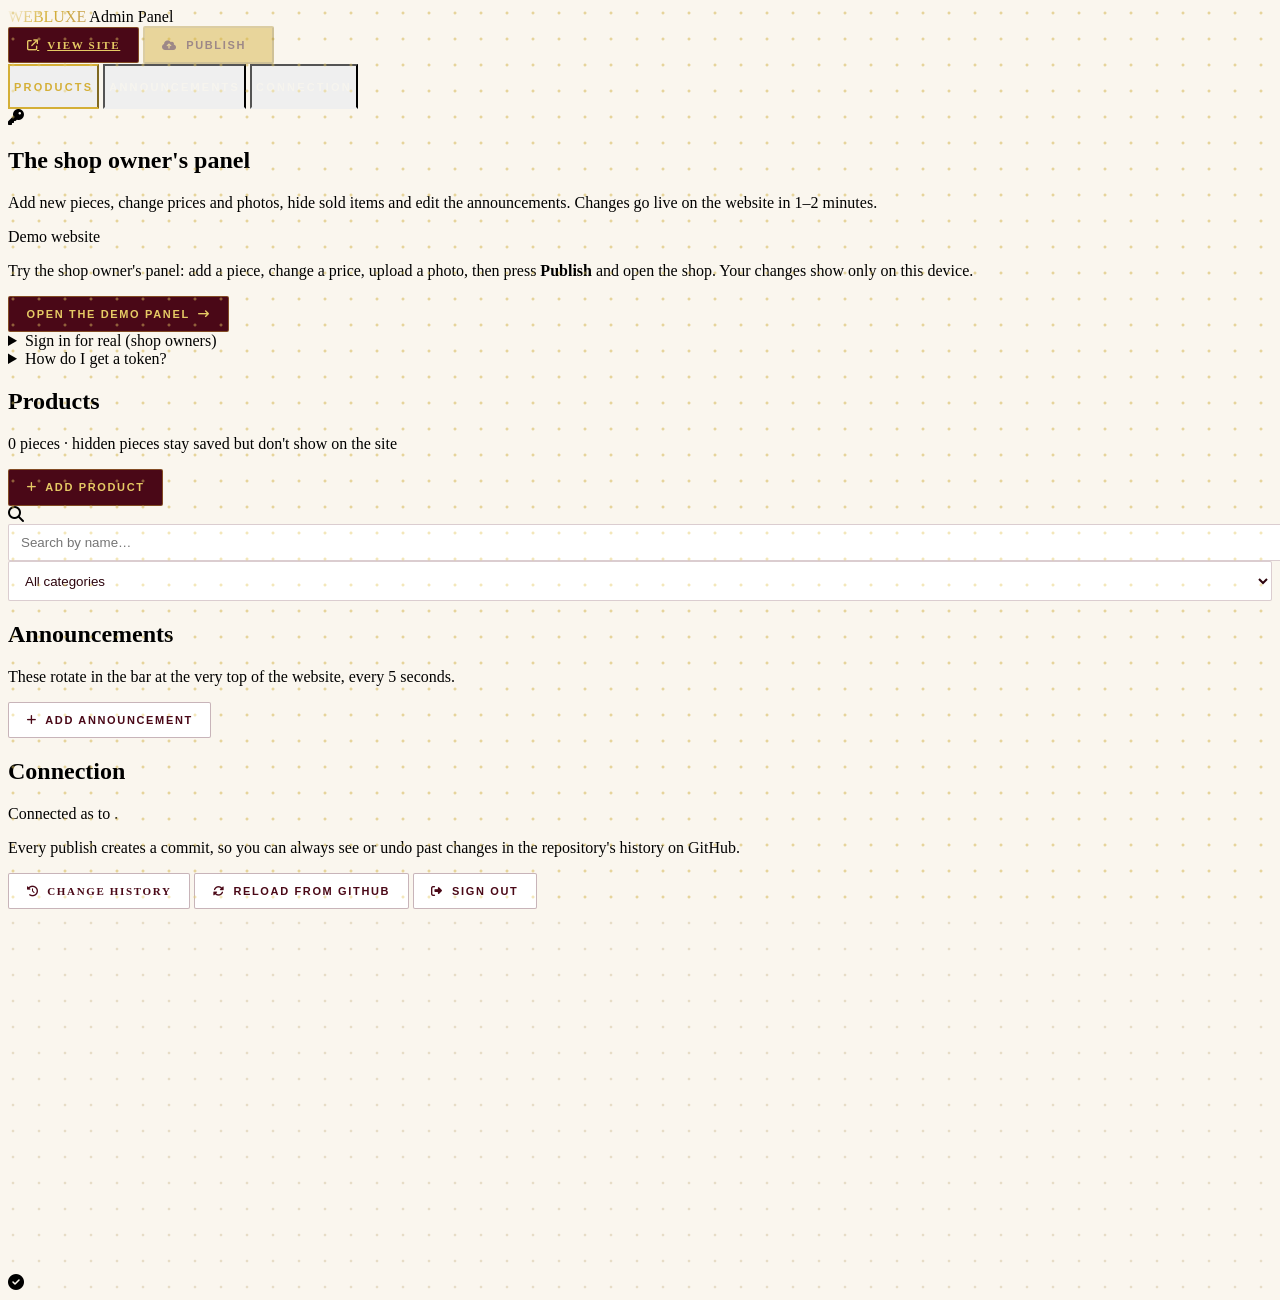
==== commit 0dfa1b78: "New organised shop: menus, offers, filters, a page per piece and bag Co-Authored-By: Claude Opus 5.5" ====
--- a/admin/index.html
+++ b/admin/index.html
@@ -210,7 +210,7 @@
            ========================================================================== */
         const CATEGORIES = [
             { key: 'bridal', label: 'Bridal Lehengas' }, { key: 'lehenga', label: 'Party Lehengas' },
-            { key: 'saree', label: 'Sarees' }, { key: 'gown', label: 'Gowns & Anarkalis' },
+            { key: 'saree', label: 'Sarees' }, { key: 'gown', label: 'Suits & Anarkalis' },
             { key: 'groom', label: 'Groom Sherwanis' }, { key: 'men', label: "Men's Kurtas" }
         ];
         const CAT_LABEL = Object.fromEntries(CATEGORIES.map(c => [c.key, c.label]));
